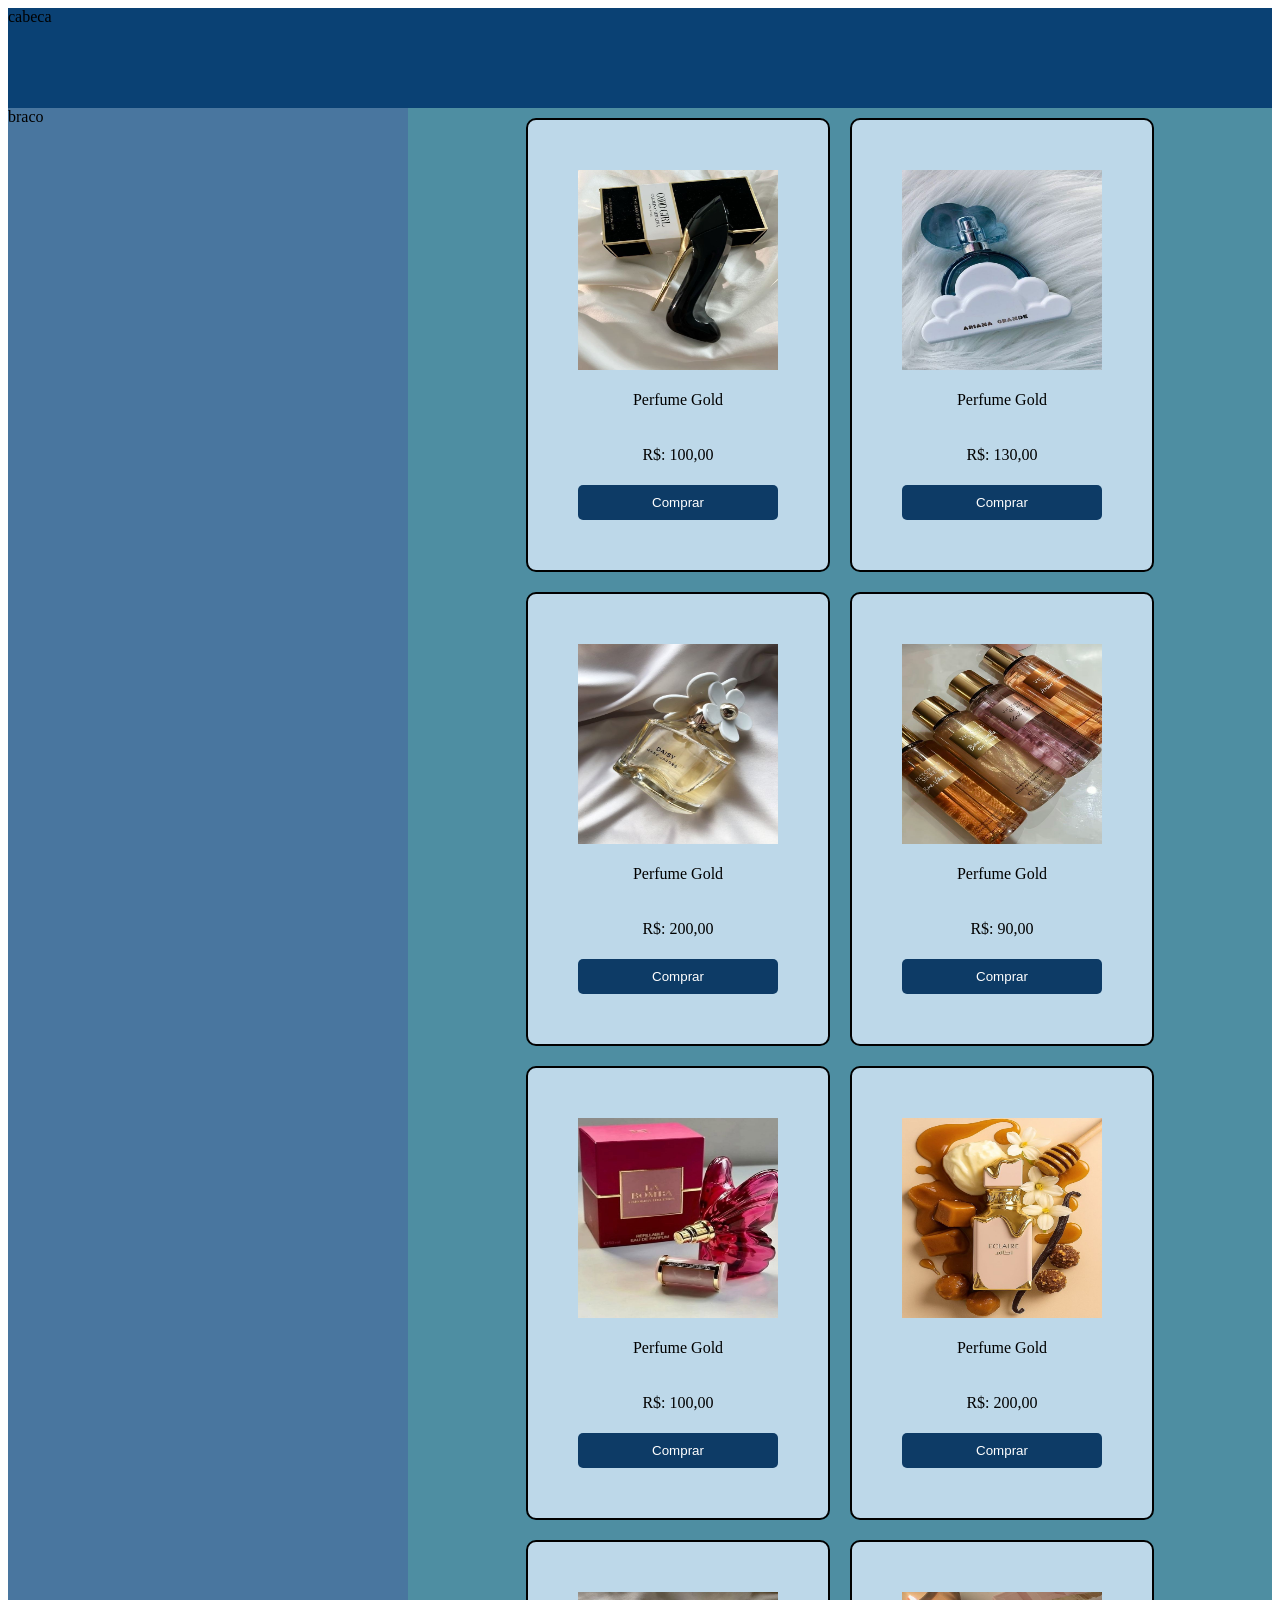
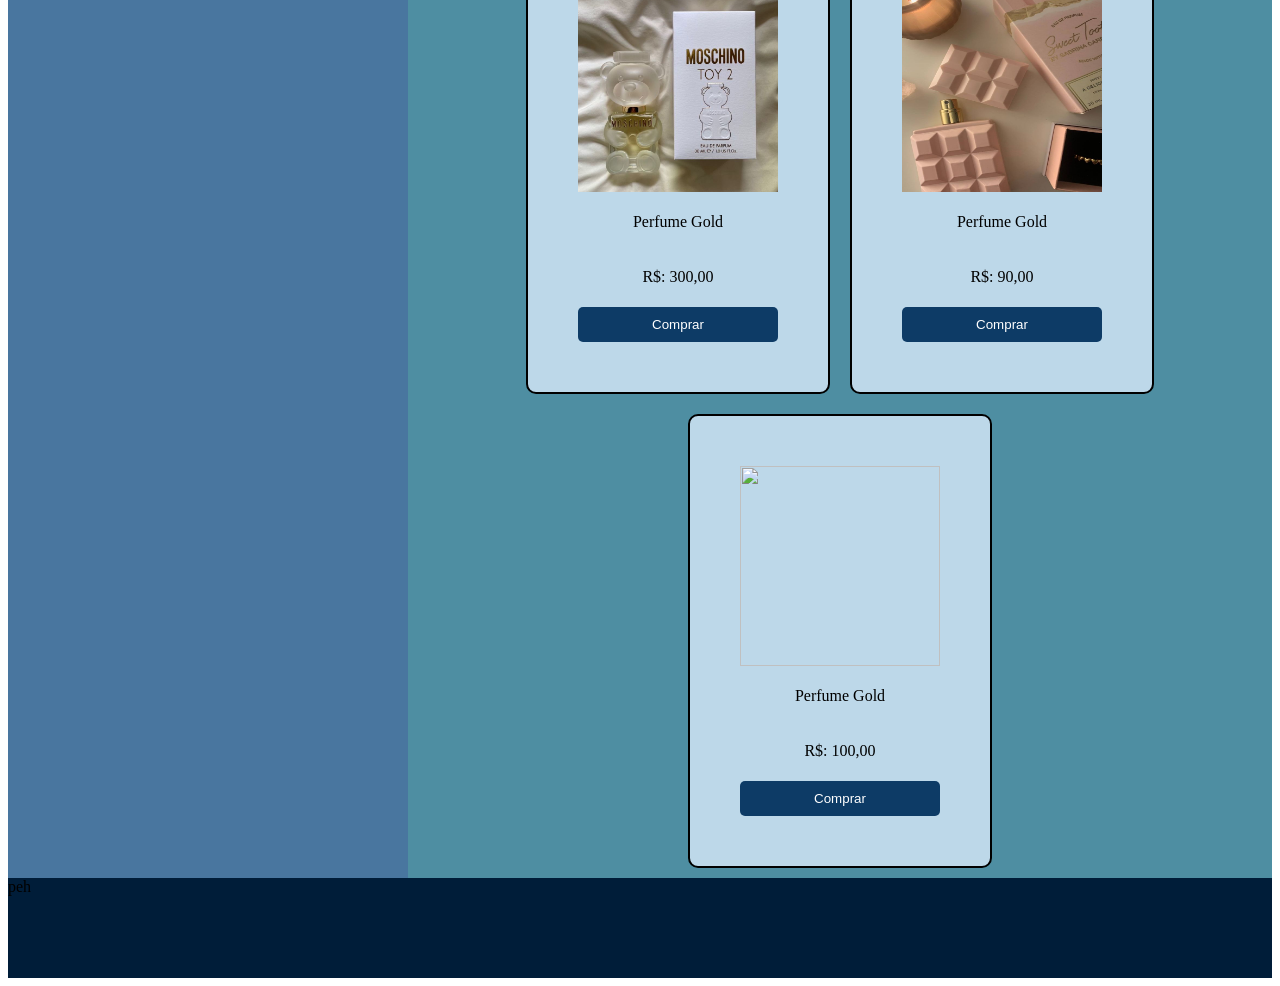
==== index.html @ eb378987 "Add files via upload" ====
<!DOCTYPE html>
<html lang="pt-br">
<head>
    <meta charset="UTF-8">
    <meta name="viewport" content="width=device-width, initial-scale=1.0"> 
    <link rel="stylesheet" href="style.css">
    <title>loja-vane</title>
    
</head>
<body>
    <header>cabeca</header>
   <aside>braco</aside>
   
   <main>
    
    <div class="papi">
     <div class="card">
      <img src="img/89.jpg" class="img_pedute" alt="">
      <p class="descrision">Perfume Gold</p>
      <p class="precio">R$: 100,00</p>
      <button>Comprar</button>
     </div>

          <div class="card">
      <img src="img/perfume3.jpg" class="img_pedute" alt="">
      <p class="descrision">Perfume Gold</p>
      <p class="precio">R$: 130,00</p>
      <button>Comprar</button>
     </div>

          <div class="card">
      <img src="img/67.jpg" class="img_pedute" alt="">
      <p class="descrision">Perfume Gold</p>
      <p class="precio">R$: 200,00</p>
     <button>Comprar</button>
     </div>

          <div class="card">
      <img src="img/00.jpg" class="img_pedute" alt="">
      <p class="descrision">Perfume Gold</p>
      <p class="precio">R$: 90,00</p>
      <button>Comprar</button>
     </div>

               <div class="card">
      <img src="img/88.jpg" class="img_pedute" alt="">
      <p class="descrision">Perfume Gold</p>
      <p class="precio">R$: 100,00</p>
      <button>Comprar</button>
     </div>

               <div class="card">
      <img src="img/4.jpg" class="img_pedute" alt="">
      <p class="descrision">Perfume Gold</p>
      <p class="precio">R$: 200,00</p>
      <button>Comprar</button>
     </div>

               <div class="card">
      <img src="img/55.jpg" class="img_pedute" alt="">
      <p class="descrision">Perfume Gold</p>
      <p class="precio">R$: 300,00</p>
     <button>Comprar</button>
     </div>

               <div class="card">
      <img src="img/44.jpg" class="img_pedute" alt="">
      <p class="descrision">Perfume Gold</p>
      <p class="precio">R$: 90,00</p>
     <button>Comprar</button>
     </div>

               <div class="card">
      <img src="img/231f083cffdda7ad8018caf3d13d00f1.jpg" class="img_pedute" alt="">
      <p class="descrision">Perfume Gold</p>
      <p class="precio">R$: 100,00</p>
     <button>Comprar</button>
     </div>

      
  
     </div>
     </main> 
     <footer>peh</footer>
</body>
</html>
---- style.css ----
body{
       display: grid;
       grid-template-areas:
              "cabeca cabeca"
              "braco corpo"
              "peh peh";
              grid-template-rows: 100px auto 100px;
              grid-template-columns: 400px auto;
}
header {
       background-color:#0A4174;
       grid-area: cabeca;
}
aside{
       background-color:#49769F;
       grid-area: braco;
}
main{
       background-color: #4E8EA2;
       grid-area: corpo;
}
footer{
    background-color:#001D39;
    grid-area: peh;
}

@media only screen and (max-width: 850px){
    body{
        display: grid;
        grid-template-areas:
        "cabeca"
        "braco"
        "corpo"
        "peh";
        grid-template-rows: 100px 50px auto 100px;
        grid-template-columns: auto;
    }
    .letra{
        color: coral;
        
    }
}

@media only screen and (max-width: 450px){
     body{
        display: grid;
        grid-template-areas:
        "cabeca"
        "corpo"
        "peh";
        grid-template-rows: 100px auto 100px;
        grid-template-columns: auto;
    }
    aside{
        display: none;
    }
}
.img_pedute{
   width: 200px;
   height: 200px;
}
.papi{
    display: flex;
    flex-wrap: wrap;
    justify-content: center;
}
.card{
   display: flex;
   flex-direction: column;
   justify-content: space-between;
   padding: 50px;
   border: black 2px solid;
   background-color:#BDD8E9;
   width: 200px;
   height: 350px;
   border-radius: 10px;
   text-align: center;
   margin: 10px;
}
button{
    background-color: #0D3B66;
    border: none;
    padding: 10px;
    color: white;
    border-radius: 5px;
    cursor: pointer;
}
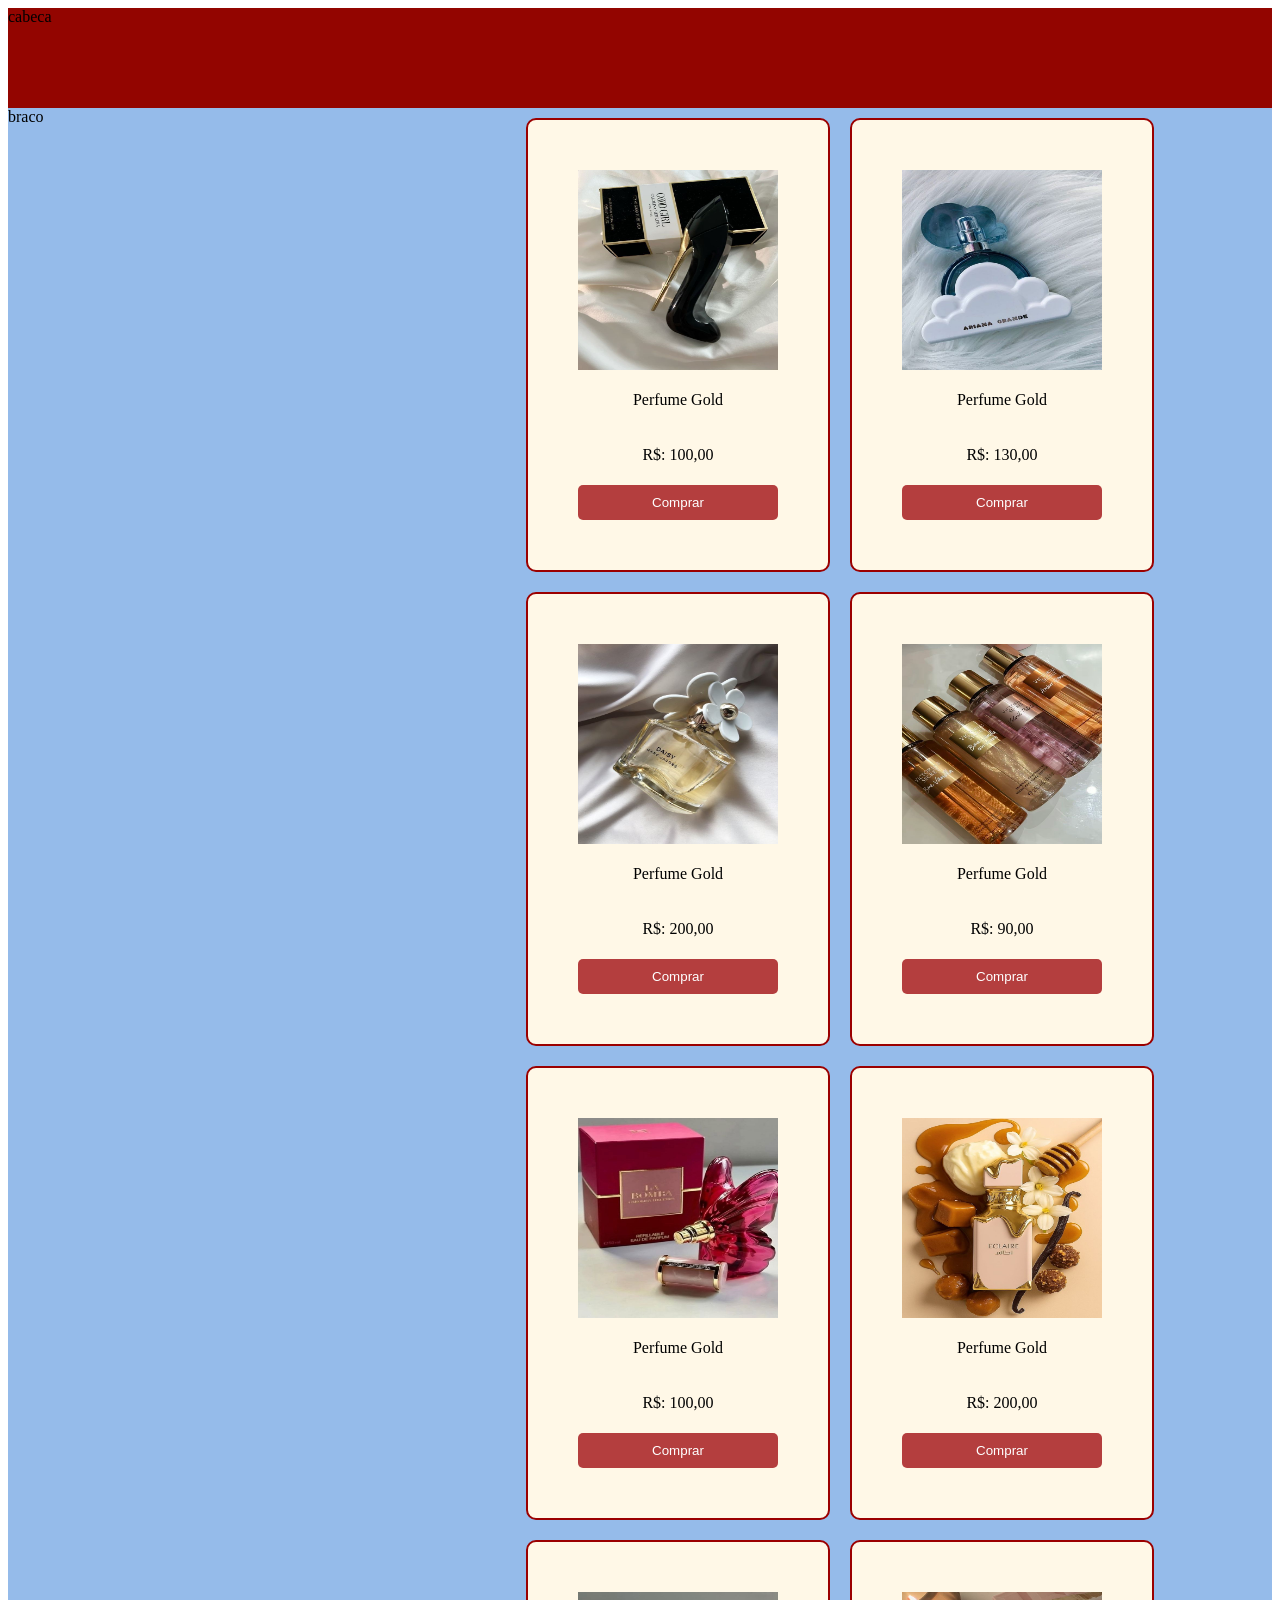
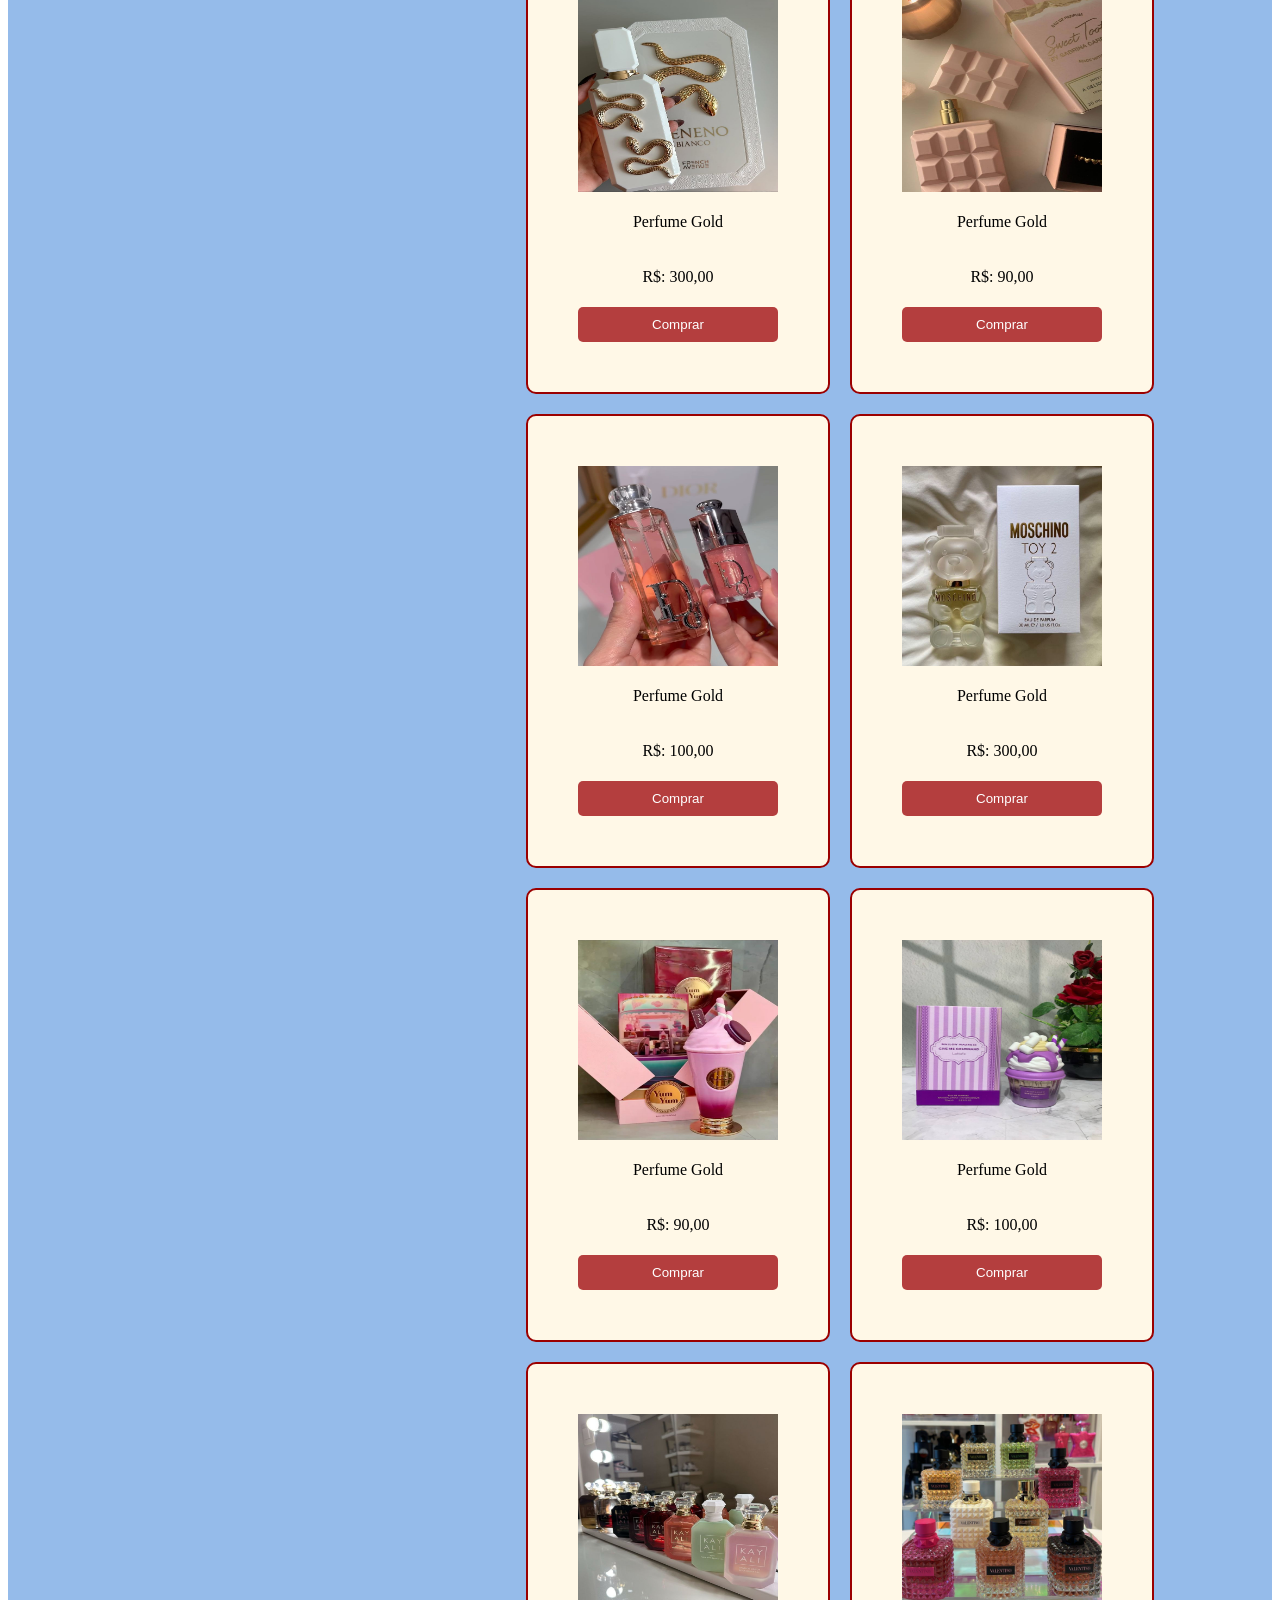
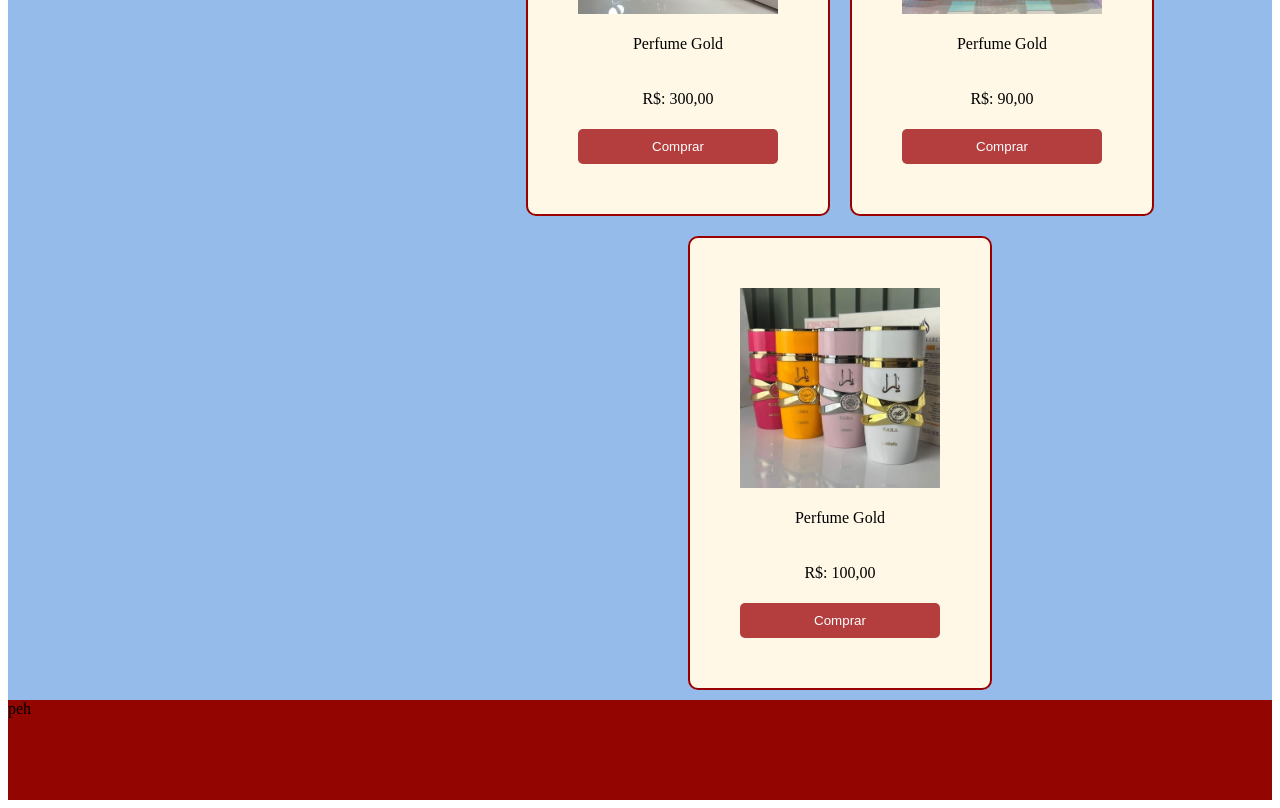
==== commit b19aa7f0: "Add files via upload" ====
--- a/index.html
+++ b/index.html
@@ -57,7 +57,7 @@
      </div>
 
                <div class="card">
-      <img src="img/55.jpg" class="img_pedute" alt="">
+      <img src="img/hj.jpg" class="img_pedute" alt="">
       <p class="descrision">Perfume Gold</p>
       <p class="precio">R$: 300,00</p>
      <button>Comprar</button>
@@ -71,12 +71,54 @@
      </div>
 
                <div class="card">
-      <img src="img/231f083cffdda7ad8018caf3d13d00f1.jpg" class="img_pedute" alt="">
+      <img src="img/834.jpg" class="img_pedute" alt="">
       <p class="descrision">Perfume Gold</p>
       <p class="precio">R$: 100,00</p>
      <button>Comprar</button>
      </div>
 
+     <div class="card">
+      <img src="img/55.jpg" class="img_pedute" alt="">
+      <p class="descrision">Perfume Gold</p>
+      <p class="precio">R$: 300,00</p>
+     <button>Comprar</button>
+     </div>
+
+               <div class="card">
+      <img src="img/kl.jpg" class="img_pedute" alt="">
+      <p class="descrision">Perfume Gold</p>
+      <p class="precio">R$: 90,00</p>
+     <button>Comprar</button>
+     </div>
+
+               <div class="card">
+      <img src="img/ss.jpg" class="img_pedute" alt="">
+      <p class="descrision">Perfume Gold</p>
+      <p class="precio">R$: 100,00</p>
+     <button>Comprar</button>
+     </div> 
+
+      <div class="card">
+      <img src="img/ggg.jpg" class="img_pedute" alt="">
+      <p class="descrision">Perfume Gold</p>
+      <p class="precio">R$: 300,00</p>
+     <button>Comprar</button>
+     </div>
+
+               <div class="card">
+      <img src="img/jkl.jpg" class="img_pedute" alt="">
+      <p class="descrision">Perfume Gold</p>
+      <p class="precio">R$: 90,00</p>
+     <button>Comprar</button>
+     </div>
+
+               <div class="card">
+      <img src="img/yy.jpg" class="img_pedute" alt="">
+      <p class="descrision">Perfume Gold</p>
+      <p class="precio">R$: 100,00</p>
+     <button>Comprar</button>
+     </div>
+      
       
   
      </div>
--- a/style.css
+++ b/style.css
@@ -8,19 +8,19 @@
               grid-template-columns: 400px auto;
 }
 header {
-       background-color:#0A4174;
+       background-color:#930500;
        grid-area: cabeca;
 }
 aside{
-       background-color:#49769F;
+       background-color:#95bbea;
        grid-area: braco;
 }
 main{
-       background-color: #4E8EA2;
+       background-color: #95bbea;
        grid-area: corpo;
 }
 footer{
-    background-color:#001D39;
+    background-color:#930500;
     grid-area: peh;
 }
 
@@ -69,8 +69,8 @@
    flex-direction: column;
    justify-content: space-between;
    padding: 50px;
-   border: black 2px solid;
-   background-color:#BDD8E9;
+   border: rgb(155, 0, 0) 2px solid;
+   background-color:#fff8e7;
    width: 200px;
    height: 350px;
    border-radius: 10px;
@@ -78,7 +78,7 @@
    margin: 10px;
 }
 button{
-    background-color: #0D3B66;
+    background-color: #b43e3e;
     border: none;
     padding: 10px;
     color: white;
